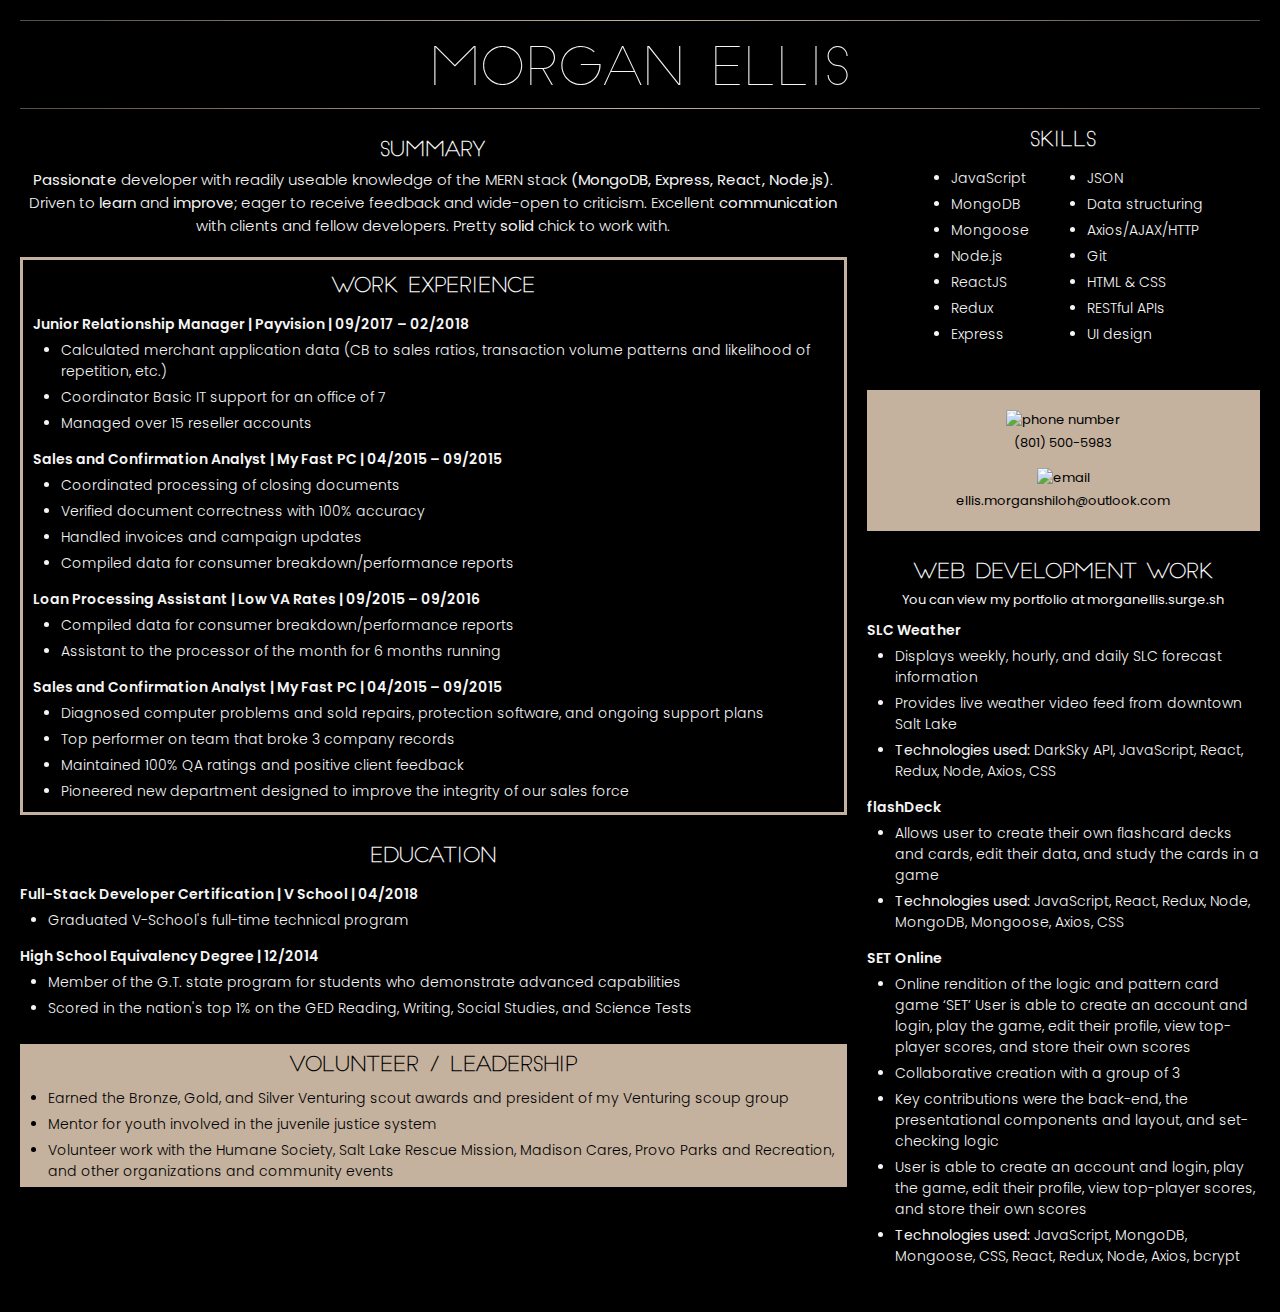
==== resume.html @ 5d0e2831 "added and edited resume page for portfolio" ====
<!DOCTYPE html>
<html>

<head>
    <meta charset="utf-8" />
    <meta http-equiv="X-UA-Compatible" content="IE=edge">
    <title>Morgan Ellis - Resume</title>
    <meta name="viewport" content="width=device-width, initial-scale=1">
    <link rel="stylesheet" type="text/css" media="screen" href="resume.css" />
    <script src="main.js"></script>

    <link href="https://fonts.googleapis.com/css?family=Montserrat:100,100i,200,200i,300,300i,400,400i,500,500i,600,600i,700,700i,800,800i,900,900i|Poppins:100,100i,200,200i,300,300i,400,400i,500,500i,600,600i,700,700i,800,800i,900,900i|Quicksand:300,400,500,700|Raleway:100,100i,200,200i,300,300i,400,400i,500,500i,600,600i,700,700i,800,800i,900,900i" rel="stylesheet">
</head>

<body>
    <div class="resumeWrapper">
        <hr>
        <p class="resumeHead">MORGAN ELLIS</p>
        <hr>
        <div class="resumeContainer">
            <div class="left">
                <div class="summary">
                    <p class="resumeSectionHead">SUMMARY</p>
                    <p class="summaryContent">
                        <strong>Passionate</strong> developer with readily useable knowledge of the MERN stack
                        <strong>(MongoDB, Express, React, Node.js)</strong>. Driven to
                        <strong>learn</strong> and
                        <strong>improve</strong>; eager to receive feedback and wide-open to criticism. Excellent
                        <strong>communication</strong> with clients and fellow developers. Pretty
                        <strong>solid</strong> chick to work with.</p>
                </div>
                <div class="work">
                    <p class="resumeSectionHead">WORK EXPERIENCE</p>
                    <div class="workContent">
                        <p class="listHead">Junior Relationship Manager | Payvision | 09/2017 – 02/2018</p>
                        <ul>
                            <li class="listContent">
                                Calculated merchant application data (CB to sales ratios, transaction volume patterns and likelihood of repetition, etc.)
                            </li>
                            <li class="listContent">Coordinator Basic IT support for an office of 7
                            </li>
                            <li class="listContent">
                                Managed over 15 reseller accounts
                            </li>
                        </ul>
                        <p class="listHead">Sales and Confirmation Analyst | My Fast PC | 04/2015 – 09/2015</p>
                        <ul>
                            <li class="listContent">
                                Coordinated processing of closing documents
                            </li>
                            <li class="listContent">
                                Verified document correctness with 100% accuracy
                            </li>
                        </ul>
                        <ul>
                            <li class="listContent">
                                Handled invoices and campaign updates
                            </li>
                            <li class="listContent">
                                Compiled data for consumer breakdown/performance reports
                            </li>
                        </ul>
                        <p class="listHead">Loan Processing Assistant | Low VA Rates | 09/2015 – 09/2016</p>
                        <ul>
                            <li class="listContent">
                                Compiled data for consumer breakdown/performance reports
                            </li>
                            <li class="listContent">
                                Assistant to the processor of the month for 6 months running
                            </li>
                        </ul>
                        <p class="listHead">Sales and Confirmation Analyst | My Fast PC | 04/2015 – 09/2015</p>
                        <ul>
                            <li class="listContent">
                                Diagnosed computer problems and sold repairs, protection software, and ongoing support plans
                            </li>
                            <li class="listContent">
                                Top performer on team that broke 3 company records
                            </li>
                            <li class="listContent">
                                Maintained 100% QA ratings and positive client feedback
                            </li>
                            <li class="listContent">
                                Pioneered new department designed to improve the integrity of our sales force
                            </li>
                        </ul>

                    </div>

                </div>
                <div class="education">
                    <p class="resumeSectionHead">EDUCATION</p>
                    <p class="listHead">Full-Stack Developer Certification | V School | 04/2018</p>
                    <ul>
                        <li class="listContent">
                            Graduated V-School's full-time technical program
                        </li>
                    </ul>
                    <p class="listHead">High School Equivalency Degree | 12/2014</p>
                    <ul>
                        <li class="listContent">
                            Member of the G.T. state program for students who demonstrate advanced capabilities
                        </li>
                        <li class="listContent">
                            Scored in the nation's top 1% on the GED Reading, Writing, Social Studies, and Science Tests
                        </li>
                    </ul>
                </div>
                <div class="volunteer">
                    <p class="resumeSectionHead">VOLUNTEER / LEADERSHIP</p>
                    <ul class="volunteerList">
                        <li class="listContent">
                            Earned the Bronze, Gold, and Silver Venturing scout awards and president of my Venturing scoup group
                        </li>
                        <li class="listContent">
                            Mentor for youth involved in the juvenile justice system
                        </li>
                        <li class="listContent">
                            Volunteer work with the Humane Society, Salt Lake Rescue Mission, Madison Cares, Provo Parks and Recreation, and other organizations
                            and community events
                        </li>
                    </ul>
                </div>
            </div>
            <div class="right">
                <p class="resumeSectionHead skillsHead">SKILLS</p>
                <div class="skillsContainer">
                    <div class="skills">
                        <div class="leftColumn">
                            <ul>
                                <li class="listContent">
                                    JavaScript
                                </li>
                                <li class="listContent">
                                    MongoDB
                                </li>
                                <li class="listContent">
                                    Mongoose
                                </li>
                                <li class="listContent">
                                    Node.js
                                </li>
                                <li class="listContent">
                                    ReactJS
                                </li>
                                <li class="listContent">
                                    Redux
                                </li>
                                <li class="listContent">
                                    Express
                                </li>
                            </ul>
                        </div>

                        <div class="rightColumn">
                            <ul class="rightSkills">
                                <li class="listContent">
                                    JSON
                                </li>
                                <li class="listContent">
                                    Data structuring
                                </li>
                                <li class="listContent">
                                    Axios/AJAX/HTTP
                                </li>
                                <li class="listContent">
                                    Git
                                </li>
                                <li class="listContent">
                                    HTML & CSS
                                </li>
                                <li class="listContent">
                                    RESTful APIs
                                </li>
                                <li class="listContent">
                                    UI design
                                </li>
                            </ul>
                        </div>
                    </div>
                </div>

                <div class="contact">
                    <img class="resContactImg phone" src="https://i.imgur.com/H4AZypY.png" alt="phone number">
                    <p class="contactInfo">(801) 500-5983</p>
                    <img class="resContactImg email" src="https://i.imgur.com/yUkgYuI.png" alt="email">
                    <p class="contactInfo">ellis.morganshiloh@outlook.com</p>
                </div>

                <div class="projects">
                    <p class="resumeSectionHead">WEB DEVELOPMENT WORK</p>
                    <p class="projectsSub">You can view my portfolio at morganellis.surge.sh</p>

                    <p class="listHead">SLC Weather</p>
                    <ul>
                        <li class="listContent">
                            Displays weekly, hourly, and daily SLC forecast information
                        </li>
                        <li class="listContent">
                            Provides live weather video feed from downtown Salt Lake
                        </li>
                        <li class="listContent">
                            <strong>Technologies used: </strong>DarkSky API, JavaScript, React, Redux, Node, Axios, CSS
                        </li>
                    </ul>

                    <p class="listHead">flashDeck</p>
                    <ul>
                        <li class="listContent">
                            Allows user to create their own flashcard decks and cards, edit their data, and study the cards in a game
                        </li>
                        <li class="listContent">
                            <strong>Technologies used: </strong>JavaScript, React, Redux, Node, MongoDB, Mongoose, Axios, CSS
                        </li>
                    </ul>

                    <p class="listHead">SET Online</p>
                    <ul>
                        <li class="listContent">
                            Online rendition of the logic and pattern card game ‘SET’ User is able to create an account and login, play the game, edit
                            their profile, view top-player scores, and store their own scores
                        </li>
                        <li class="listContent">
                            Collaborative creation with a group of 3
                        </li>
                        <li class="listContent">
                            Key contributions were the back-end, the presentational components and layout, and set-checking logic
                        </li>
                        <li class="listContent">
                            User is able to create an account and login, play the game, edit their profile, view top-player scores, and store their own
                            scores
                        </li>
                        <li class="listContent">
                            <strong>Technologies used: </strong>JavaScript, MongoDB, Mongoose, CSS, React, Redux, Node, Axios, bcrypt
                        </li>
                    </ul>

                </div>
            </div>
        </div>
    </div>
</body>

</html>

<!-- 
    <ul class="Head">
        <li class="listContent">

        </li>
        <li class="listContent">

        </li>
        <li class="listContent">

        </li>
    </ul> 
-->
---- resume.css ----
* {
    box-sizing: border-box;
    margin: 0;
}

@import url('https://fonts.googleapis.com/css?family=Montserrat:100,100i,200,200i,300,300i,400,400i,500,500i,600,600i,700,700i,800,800i,900,900i|Poppins:100,100i,200,200i,300,300i,400,400i,500,500i,600,600i,700,700i,800,800i,900,900i|Quicksand:300,400,500,700|Raleway:100,100i,200,200i,300,300i,400,400i,500,500i,600,600i,700,700i,800,800i,900,900i');
@font-face {
    font-family: "Slim Joe";
    src: local("Slim Joe"), url("Slim Joe.otf");
}

@font-face {
    font-family: "ZonaPro ExtraLight";
    src: local("ZonaPro-ExtraLight"), url("ZonaPro-ExtraLight.otf");
}

@font-face {
    font-family: "Century Gothic";
    src: local("Century Gothic"), url("/Users/morgan/dev/portfolio/Century Gothic.ttf");
}

body {
    background: black;
    color: whitesmoke;
    font-family: 'Poppins', sans-serif;
    font-size: 13px;
}

.resumeWrapper {
    display: flex;
    justify-content: center;
    flex-direction: column;
    padding: 20px;
}

.resumeHead {
    display: flex;
    justify-content: center;
    align-items: center;
    text-align: center;
    font-family: "Slim Joe";
    padding-top: 10px;
    padding-bottom: 5px;
    width: 100%;
    font-size: 34px;
}

.resumeSectionHead {
    text-align: center;
    font-family: "Slim Joe";
    padding-top: 10px;
    font-weight: 900;
    font-size: 20px;
}

hr {
    border: 0;
    height: 1px;
    background-image: linear-gradient(to right, rgba(196, 177, 158, 0.432), #C4B19E, rgba(196, 177, 158, 0.432));
    margin-bottom: 10px;
}

.listHead {
    font-weight: 600;
    padding-top: 10px;
    padding-bottom: 5px;
    font-size: 14px;
}

.summary,
.work,
.education,
.volunteer,
.skills,
.contact,
.projects {
    margin-bottom: 20px;
}

li {
    padding-bottom: 10px;
    margin-left: -12px;
    font-weight: 300;
    font-size: 14px;
}

.summary {
    text-align: center;
    padding-top: 10px;
}

.summaryContent {
    font-weight: 300;
    font-size: 15px;
}

.work {
    border: 3px solid #C4B19E;
    padding: 5px;
    padding-left: 10px;
    padding-right: 10px;
}

.workHead {
    width: 100%;
}

.volunteer {
    background-color: #C4B19E;
    color: black;
}

.volunteerList {
    padding-top: 5px;
}

.contact {
    background-color: #C4B19E;
    color: black;
    padding: 20px;
}

.resContactImg {
    height: auto;
    width: 30px;
    padding-bottom: 3px;
}

.email {
    padding-top: 15px;
}

.skillsContainer {
    display: flex;
    flex-direction: column;
    align-items: center;
}

.skills {
    display: grid;
    grid-template-areas: "leftSkill rightSkill";
}

.skillsHead {
    margin-bottom: 10px;
}

.leftSkills {
    grid-area: leftSkill;
}

.rightSkills {
    grid-area: rightSkill;
    margin-left: 30px;
}

.contact {
    text-align: center;
}

.projectsSub {
    text-align: center;
}

@media only screen and (min-width: 700px) {
    .resumeWrapper {
        padding: 20px;
    }
    .resumeContainer {
        display: grid;
        grid-template-areas: "left right";
        grid-template-columns: 2fr 1fr;
    }
    .left {
        grid-area: left;
    }
    .right {
        grid-area: right;
        padding-left: 20px;
    }
    .resumeSectionHead {
        padding-top: 10px;
        text-align: center;
        padding-bottom: 5px;
    }
    .resumeHead {
        display: flex;
        justify-content: center;
        align-items: center;
        text-align: center;
        font-size: 4em;
    }
    .skills,
    .contact .projects {
        padding-bottom: 20px;
    }
    li {
        padding-bottom: 5px;
    }
    .summary {
        text-align: center;
    }
    .workHead {
        width: 100%;
    }
    .skills {
        display: grid;
        grid-template-areas: "leftSkill rightSkill";
    }
    .leftSkill {
        grid-area: leftSkill;
    }
    .rightSkill {
        grid-area: rightSkill;
    }
    .contact {
        text-align: center;
    }
    .projectsSub {
        text-align: center;
    }
}
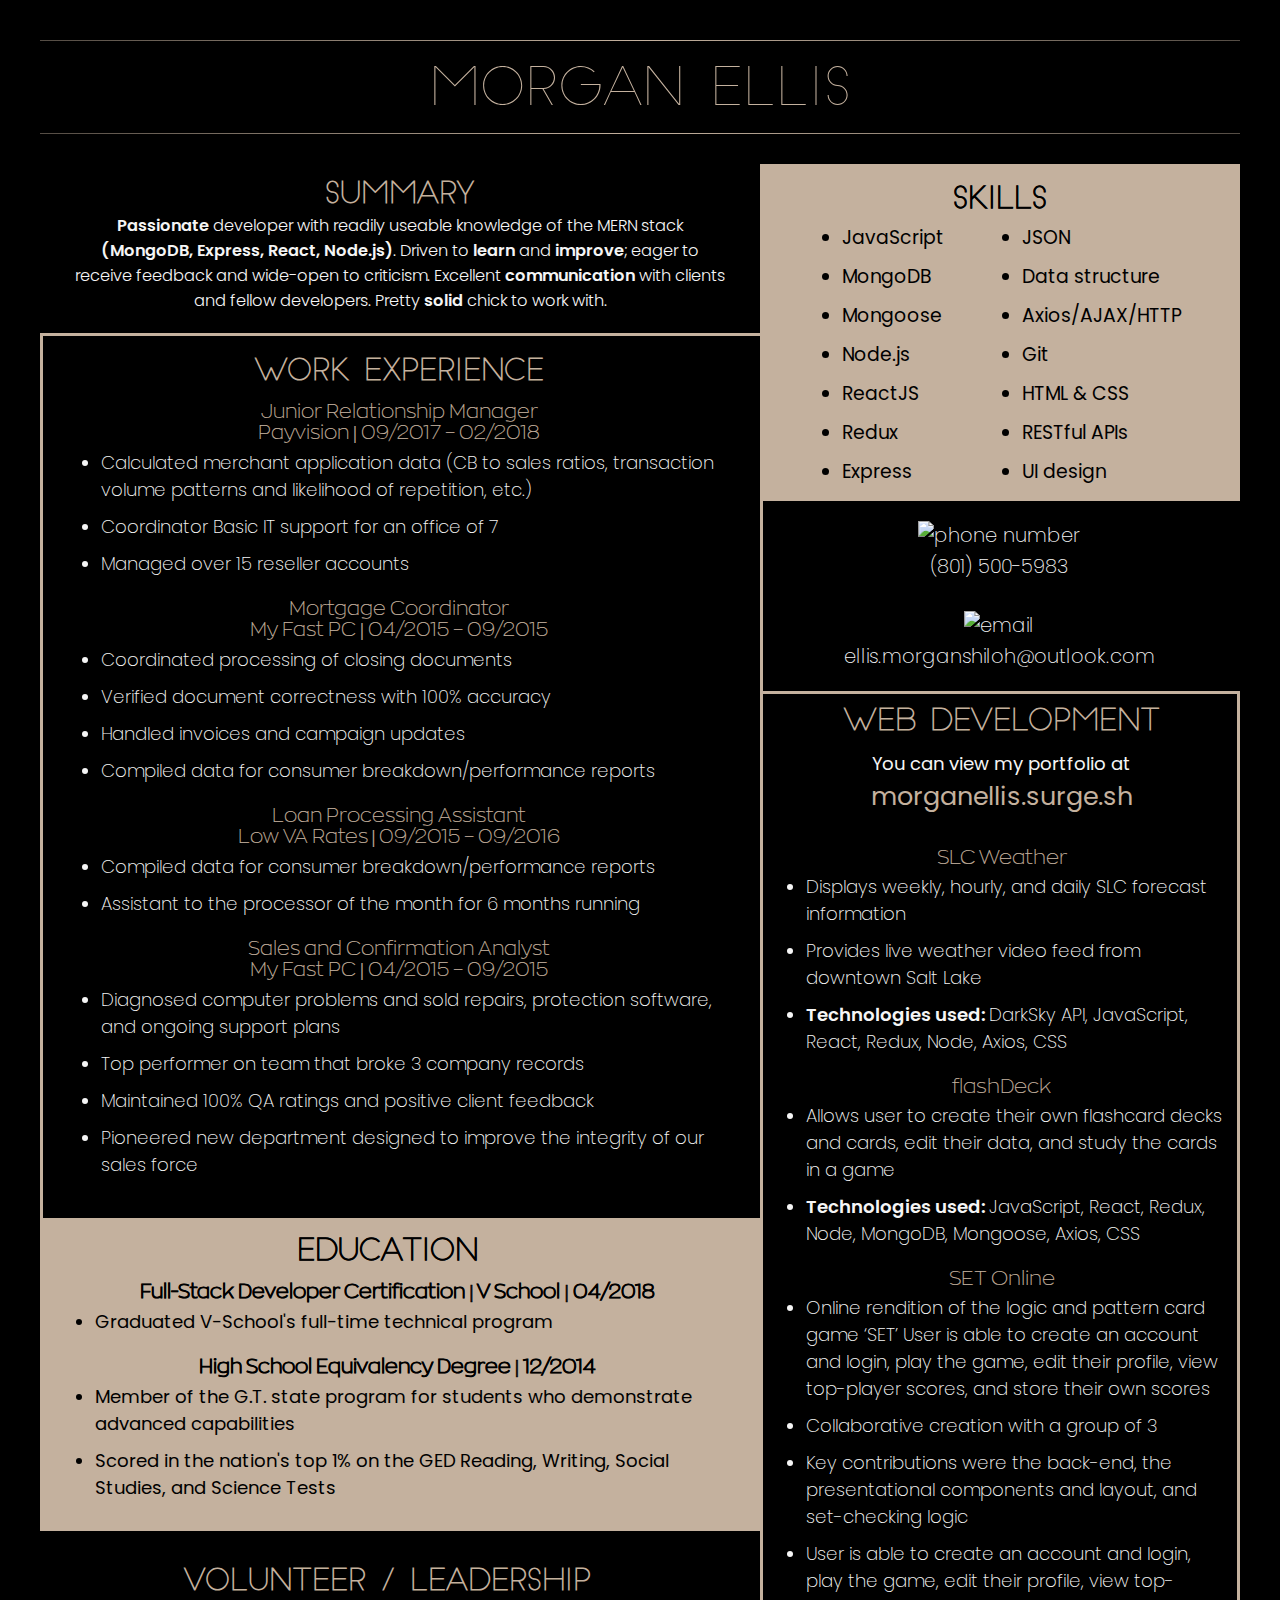
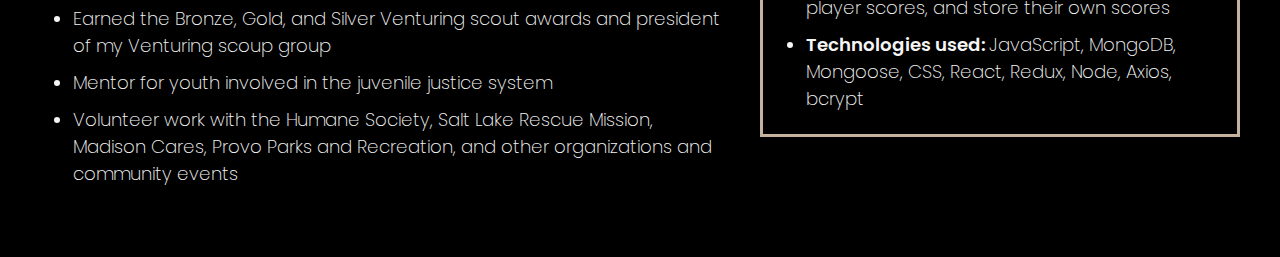
==== commit 77e067de: "added resume and fixed css in both resume page and portfolio SPA page" ====
--- a/resume.html
+++ b/resume.html
@@ -9,30 +9,48 @@
     <link rel="stylesheet" type="text/css" media="screen" href="resume.css" />
     <script src="main.js"></script>
 
-    <link href="https://fonts.googleapis.com/css?family=Montserrat:100,100i,200,200i,300,300i,400,400i,500,500i,600,600i,700,700i,800,800i,900,900i|Poppins:100,100i,200,200i,300,300i,400,400i,500,500i,600,600i,700,700i,800,800i,900,900i|Quicksand:300,400,500,700|Raleway:100,100i,200,200i,300,300i,400,400i,500,500i,600,600i,700,700i,800,800i,900,900i" rel="stylesheet">
+    <link href="https://fonts.googleapis.com/css?family=Montserrat:100,100i,200,200i,300,300i,400,400i,500,500i,600,600i,700,700i,800,800i,900,900i|Poppins:100,100i,200,200i,300,300i,400,400i,500,500i,600,600i,700,700i,800,800i,900,900i|Quicksand:300,400,500,700|Raleway:100,100i,200,200i,300,300i,400,400i,500,500i,600,600i,700,700i,800,800i,900,900i"
+        rel="stylesheet">
 </head>
 
 <body>
     <div class="resumeWrapper">
-        <hr>
-        <p class="resumeHead">MORGAN ELLIS</p>
-        <hr>
+
+        <div class="clip">
+            <hr class="topLine">
+            <p class="resumeHead">MORGAN ELLIS</p>
+            <hr class="bottomLine">
+        </div>
+
         <div class="resumeContainer">
+
+            <!--
+                -------------------- LEFT CONTAINER --------------------
+            -->
             <div class="left">
+
+                <!--
+                -------------------- SUMMARY --------------------
+            -->
                 <div class="summary">
-                    <p class="resumeSectionHead">SUMMARY</p>
+                    <p class="resumeSectionHead summaryHead">SUMMARY</p>
                     <p class="summaryContent">
-                        <strong>Passionate</strong> developer with readily useable knowledge of the MERN stack
-                        <strong>(MongoDB, Express, React, Node.js)</strong>. Driven to
-                        <strong>learn</strong> and
-                        <strong>improve</strong>; eager to receive feedback and wide-open to criticism. Excellent
-                        <strong>communication</strong> with clients and fellow developers. Pretty
-                        <strong>solid</strong> chick to work with.</p>
-                </div>
+                        <b>Passionate</b> developer with readily useable knowledge of the MERN stack
+                        <b>(MongoDB, Express, React, Node.js)</b>. Driven to
+                        <b>learn</b> and
+                        <b>improve</b>; eager to receive feedback and wide-open to criticism. Excellent
+                        <b>communication</b> with clients and fellow developers. Pretty
+                        <b>solid</b> chick to work with.</p>
+                </div>
+
+                <!--
+                    -------------------- WORK --------------------
+                -->
                 <div class="work">
                     <p class="resumeSectionHead">WORK EXPERIENCE</p>
                     <div class="workContent">
-                        <p class="listHead">Junior Relationship Manager | Payvision | 09/2017 – 02/2018</p>
+                        <p class="listHead">Junior Relationship Manager
+                            <br/> Payvision | 09/2017 – 02/2018</p>
                         <ul>
                             <li class="listContent">
                                 Calculated merchant application data (CB to sales ratios, transaction volume patterns and likelihood of repetition, etc.)
@@ -43,7 +61,8 @@
                                 Managed over 15 reseller accounts
                             </li>
                         </ul>
-                        <p class="listHead">Sales and Confirmation Analyst | My Fast PC | 04/2015 – 09/2015</p>
+                        <p class="listHead">Mortgage Coordinator
+                            <br/> My Fast PC | 04/2015 – 09/2015</p>
                         <ul>
                             <li class="listContent">
                                 Coordinated processing of closing documents
@@ -60,7 +79,8 @@
                                 Compiled data for consumer breakdown/performance reports
                             </li>
                         </ul>
-                        <p class="listHead">Loan Processing Assistant | Low VA Rates | 09/2015 – 09/2016</p>
+                        <p class="listHead">Loan Processing Assistant
+                            <br/> Low VA Rates | 09/2015 – 09/2016</p>
                         <ul>
                             <li class="listContent">
                                 Compiled data for consumer breakdown/performance reports
@@ -69,7 +89,8 @@
                                 Assistant to the processor of the month for 6 months running
                             </li>
                         </ul>
-                        <p class="listHead">Sales and Confirmation Analyst | My Fast PC | 04/2015 – 09/2015</p>
+                        <p class="listHead">Sales and Confirmation Analyst
+                            <br/> My Fast PC | 04/2015 – 09/2015</p>
                         <ul>
                             <li class="listContent">
                                 Diagnosed computer problems and sold repairs, protection software, and ongoing support plans
@@ -88,24 +109,32 @@
                     </div>
 
                 </div>
+
+                <!--
+                    -------------------- EDUCATION --------------------
+                -->
                 <div class="education">
-                    <p class="resumeSectionHead">EDUCATION</p>
-                    <p class="listHead">Full-Stack Developer Certification | V School | 04/2018</p>
+                    <p class="resumeSectionHead educationHead">EDUCATION</p>
+                    <p class="listHead educationListHead">Full-Stack Developer Certification | V School | 04/2018</p>
                     <ul>
-                        <li class="listContent">
+                        <li class="listContent educationListContent">
                             Graduated V-School's full-time technical program
                         </li>
                     </ul>
-                    <p class="listHead">High School Equivalency Degree | 12/2014</p>
+                    <p class="listHead educationListHead">High School Equivalency Degree | 12/2014</p>
                     <ul>
-                        <li class="listContent">
+                        <li class="listContent educationListContent">
                             Member of the G.T. state program for students who demonstrate advanced capabilities
                         </li>
-                        <li class="listContent">
+                        <li class="listContent educationListContent">
                             Scored in the nation's top 1% on the GED Reading, Writing, Social Studies, and Science Tests
                         </li>
                     </ul>
                 </div>
+
+                <!--
+                    -------------------- VOLUNTEER --------------------
+                -->
                 <div class="volunteer">
                     <p class="resumeSectionHead">VOLUNTEER / LEADERSHIP</p>
                     <ul class="volunteerList">
@@ -122,137 +151,149 @@
                     </ul>
                 </div>
             </div>
+
+            <!--
+                -------------------- RIGHT COLUMN --------------------
+            -->
             <div class="right">
-                <p class="resumeSectionHead skillsHead">SKILLS</p>
-                <div class="skillsContainer">
-                    <div class="skills">
-                        <div class="leftColumn">
-                            <ul>
-                                <li class="listContent">
-                                    JavaScript
-                                </li>
-                                <li class="listContent">
-                                    MongoDB
-                                </li>
-                                <li class="listContent">
-                                    Mongoose
-                                </li>
-                                <li class="listContent">
-                                    Node.js
-                                </li>
-                                <li class="listContent">
-                                    ReactJS
-                                </li>
-                                <li class="listContent">
-                                    Redux
-                                </li>
-                                <li class="listContent">
-                                    Express
-                                </li>
-                            </ul>
+                <div class="rightContainer">
+
+                    <!--
+                        -------------------- SKILLS --------------------
+                    -->
+                    <div class="skillsContainer">
+
+                        <p class="resumeSectionHead skillsHead">SKILLS</p>
+
+                        <div class="skills">
+                            <div class="leftColumn">
+                                <ul>
+                                    <li class="listContent skillsListContent">
+                                        JavaScript
+                                    </li>
+                                    <li class="listContent skillsListContent">
+                                        MongoDB
+                                    </li>
+                                    <li class="listContent skillsListContent">
+                                        Mongoose
+                                    </li>
+                                    <li class="listContent skillsListContent">
+                                        Node.js
+                                    </li>
+                                    <li class="listContent skillsListContent">
+                                        ReactJS
+                                    </li>
+                                    <li class="listContent skillsListContent">
+                                        Redux
+                                    </li>
+                                    <li class="listContent skillsListContent">
+                                        Express
+                                    </li>
+                                </ul>
+                            </div>
+
+                            <div class="rightColumn">
+                                <ul class="rightSkills">
+                                    <li class="skillsListContent">
+                                        JSON
+                                    </li>
+                                    <li class="skillsListContent">
+                                        Data structure
+                                    </li>
+                                    <li class="skillsListContent">
+                                        Axios/AJAX/HTTP
+                                    </li>
+                                    <li class="skillsListContent">
+                                        Git
+                                    </li>
+                                    <li class="skillsListContent">
+                                        HTML & CSS
+                                    </li>
+                                    <li class="skillsListContent">
+                                        RESTful APIs
+                                    </li>
+                                    <li class="skillsListContent">
+                                        UI design
+                                    </li>
+                                </ul>
+                            </div>
                         </div>
-
-                        <div class="rightColumn">
-                            <ul class="rightSkills">
-                                <li class="listContent">
-                                    JSON
-                                </li>
-                                <li class="listContent">
-                                    Data structuring
-                                </li>
-                                <li class="listContent">
-                                    Axios/AJAX/HTTP
-                                </li>
-                                <li class="listContent">
-                                    Git
-                                </li>
-                                <li class="listContent">
-                                    HTML & CSS
-                                </li>
-                                <li class="listContent">
-                                    RESTful APIs
-                                </li>
-                                <li class="listContent">
-                                    UI design
-                                </li>
-                            </ul>
-                        </div>
-                    </div>
-                </div>
-
-                <div class="contact">
-                    <img class="resContactImg phone" src="https://i.imgur.com/H4AZypY.png" alt="phone number">
-                    <p class="contactInfo">(801) 500-5983</p>
-                    <img class="resContactImg email" src="https://i.imgur.com/yUkgYuI.png" alt="email">
-                    <p class="contactInfo">ellis.morganshiloh@outlook.com</p>
-                </div>
-
-                <div class="projects">
-                    <p class="resumeSectionHead">WEB DEVELOPMENT WORK</p>
-                    <p class="projectsSub">You can view my portfolio at morganellis.surge.sh</p>
-
-                    <p class="listHead">SLC Weather</p>
-                    <ul>
-                        <li class="listContent">
-                            Displays weekly, hourly, and daily SLC forecast information
-                        </li>
-                        <li class="listContent">
-                            Provides live weather video feed from downtown Salt Lake
-                        </li>
-                        <li class="listContent">
-                            <strong>Technologies used: </strong>DarkSky API, JavaScript, React, Redux, Node, Axios, CSS
-                        </li>
-                    </ul>
-
-                    <p class="listHead">flashDeck</p>
-                    <ul>
-                        <li class="listContent">
-                            Allows user to create their own flashcard decks and cards, edit their data, and study the cards in a game
-                        </li>
-                        <li class="listContent">
-                            <strong>Technologies used: </strong>JavaScript, React, Redux, Node, MongoDB, Mongoose, Axios, CSS
-                        </li>
-                    </ul>
-
-                    <p class="listHead">SET Online</p>
-                    <ul>
-                        <li class="listContent">
-                            Online rendition of the logic and pattern card game ‘SET’ User is able to create an account and login, play the game, edit
-                            their profile, view top-player scores, and store their own scores
-                        </li>
-                        <li class="listContent">
-                            Collaborative creation with a group of 3
-                        </li>
-                        <li class="listContent">
-                            Key contributions were the back-end, the presentational components and layout, and set-checking logic
-                        </li>
-                        <li class="listContent">
-                            User is able to create an account and login, play the game, edit their profile, view top-player scores, and store their own
-                            scores
-                        </li>
-                        <li class="listContent">
-                            <strong>Technologies used: </strong>JavaScript, MongoDB, Mongoose, CSS, React, Redux, Node, Axios, bcrypt
-                        </li>
-                    </ul>
-
+                    </div>
+
+                    <!--
+                        -------------------- CONTACT --------------------
+                    -->
+                    <div class="contact">
+                        <img class="resContactImg phone" src="https://i.imgur.com/kd4dX73.png" alt="phone number">
+                        <p class="contactInfo">(801) 500-5983</p>
+                        <img class="resContactImg email" src="https://i.imgur.com/fYXajvq.png" alt="email">
+
+                        <p class="contactInfo">
+                            <a class="emailLink" href="mailto:ellis.morganshiloh@outlook.com">ellis.morganshiloh@outlook.com</a>
+                        </p>
+                    </div>
+
+                    <!--
+                        -------------------- PROJECTS --------------------
+                    -->
+                    <div class="projects">
+                        <p class="resumeSectionHead">WEB DEVELOPMENT</p>
+                        <p class="projectsSub">You can view my portfolio at
+                            <br/>
+                            <a href="http://morganellis.surge.sh/" class="portfolioLink">morganellis.surge.sh</a>
+                        </p>
+
+                        <br/>
+
+                        <p class="projectListHead">SLC Weather</p>
+                        <ul>
+                            <li class="listContent">
+                                Displays weekly, hourly, and daily SLC forecast information
+                            </li>
+                            <li class="listContent">
+                                Provides live weather video feed from downtown Salt Lake
+                            </li>
+                            <li class="listContent">
+                                <b>Technologies used: </b>DarkSky API, JavaScript, React, Redux, Node, Axios, CSS
+                            </li>
+                        </ul>
+
+                        <p class="projectListHead">flashDeck</p>
+                        <ul>
+                            <li class="listContent">
+                                Allows user to create their own flashcard decks and cards, edit their data, and study the cards in a game
+                            </li>
+                            <li class="listContent">
+                                <b>Technologies used: </b>JavaScript, React, Redux, Node, MongoDB, Mongoose, Axios, CSS
+                            </li>
+                        </ul>
+
+                        <p class="projectListHead">SET Online</p>
+                        <ul>
+                            <li class="listContent">
+                                Online rendition of the logic and pattern card game ‘SET’ User is able to create an account and login, play the game, edit
+                                their profile, view top-player scores, and store their own scores
+                            </li>
+                            <li class="listContent">
+                                Collaborative creation with a group of 3
+                            </li>
+                            <li class="listContent">
+                                Key contributions were the back-end, the presentational components and layout, and set-checking logic
+                            </li>
+                            <li class="listContent">
+                                User is able to create an account and login, play the game, edit their profile, view top-player scores, and store their own
+                                scores
+                            </li>
+                            <li class="listContent">
+                                <b>Technologies used: </b>JavaScript, MongoDB, Mongoose, CSS, React, Redux, Node, Axios, bcrypt
+                            </li>
+                        </ul>
+
+                    </div>
                 </div>
             </div>
         </div>
     </div>
 </body>
 
-</html>
-
-<!-- 
-    <ul class="Head">
-        <li class="listContent">
-
-        </li>
-        <li class="listContent">
-
-        </li>
-        <li class="listContent">
-
-        </li>
-    </ul> 
--->+</html>--- a/resume.css
+++ b/resume.css
@@ -12,11 +12,6 @@
 @font-face {
     font-family: "ZonaPro ExtraLight";
     src: local("ZonaPro-ExtraLight"), url("ZonaPro-ExtraLight.otf");
-}
-
-@font-face {
-    font-family: "Century Gothic";
-    src: local("Century Gothic"), url("/Users/morgan/dev/portfolio/Century Gothic.ttf");
 }
 
 body {
@@ -24,6 +19,7 @@
     color: whitesmoke;
     font-family: 'Poppins', sans-serif;
     font-size: 13px;
+    height: 100%;
 }
 
 .resumeWrapper {
@@ -33,24 +29,15 @@
     padding: 20px;
 }
 
+.clip {
+    color: #C4B19E;
+}
+
 .resumeHead {
-    display: flex;
-    justify-content: center;
-    align-items: center;
+    grid-area: bnr;
     text-align: center;
     font-family: "Slim Joe";
-    padding-top: 10px;
-    padding-bottom: 5px;
-    width: 100%;
-    font-size: 34px;
-}
-
-.resumeSectionHead {
-    text-align: center;
-    font-family: "Slim Joe";
-    padding-top: 10px;
-    font-weight: 900;
-    font-size: 20px;
+    font-size: 2.8em;
 }
 
 hr {
@@ -60,11 +47,28 @@
     margin-bottom: 10px;
 }
 
-.listHead {
-    font-weight: 600;
-    padding-top: 10px;
-    padding-bottom: 5px;
-    font-size: 14px;
+/* --------------- GLOBAL --------------- */
+
+.resumeSectionHead,
+.educationHead,
+.skillsHead {
+    text-align: center;
+    font-family: "Slim Joe";
+    padding-left: 0px;
+    padding-right: 0px;
+    font-weight: 900;
+    font-size: 1.8em;
+}
+
+.resumeSectionHead {
+    color: #C4B19E;
+}
+
+.educationHead,
+.skillsHead {
+    color: black;
+    -webkit-text-stroke-width: .6px;
+    -webkit-text-stroke-color: black;
 }
 
 .summary,
@@ -74,15 +78,46 @@
 .skills,
 .contact,
 .projects {
-    margin-bottom: 20px;
+    padding: 20px;
+}
+
+.listHead,
+.projectListHead {
+    text-align: center;
+    padding-top: 10px;
+    padding-bottom: 5px;
+    font-weight: 450;
+    font-size: 1.05em;
+    font-family: "ZonaPro ExtraLight";
+    -webkit-text-stroke-width: .2px;
+    -webkit-text-stroke-color: #C4B19E;
+    color: #C4B19E;
+}
+
+.educationListHead,
+.skillsListHead {
+    -webkit-text-stroke-width: .5px;
+    -webkit-text-stroke-color: black;
+    color: black;
+}
+
+.educationListContent,
+.skillsListContent {
+    font-weight: 400;
 }
 
 li {
     padding-bottom: 10px;
     margin-left: -12px;
-    font-weight: 300;
-    font-size: 14px;
-}
+    font-weight: 200;
+    font-size: 1.05em;
+}
+
+b {
+    font-weight: 550;
+}
+
+/* --------------- SUMMARY --------------- */
 
 .summary {
     text-align: center;
@@ -91,58 +126,88 @@
 
 .summaryContent {
     font-weight: 300;
-    font-size: 15px;
-}
+    font-size: 1.2em;
+}
+
+/* --------------- WORK --------------- */
 
 .work {
     border: 3px solid #C4B19E;
-    padding: 5px;
-    padding-left: 10px;
-    padding-right: 10px;
-}
-
-.workHead {
-    width: 100%;
-}
-
-.volunteer {
-    background-color: #C4B19E;
+    padding: 10px;
+}
+
+/* --------------- EDUCATION --------------- */
+
+.education {
+    background: #C4B19E;
     color: black;
-}
+    margin-top: 10px;
+}
+
+.educationHead {
+    color: black;
+}
+
+.educationListHead {
+    font-weight: 600;
+}
+
+/* --------------- VOLUNTEER --------------- */
 
 .volunteerList {
     padding-top: 5px;
 }
 
+/* --------------- CONTACT --------------- */
+
 .contact {
-    background-color: #C4B19E;
-    color: black;
     padding: 20px;
+    text-align: center;
+    font-weight: 200;
+    font-size: 1.2em;
+    font-size: 1.38em;
 }
 
 .resContactImg {
     height: auto;
-    width: 30px;
+    width: 36px;
     padding-bottom: 3px;
 }
 
 .email {
     padding-top: 15px;
 }
+
+.emailLink {
+    color: whitesmoke;
+    text-decoration: none;
+}
+
+.emailLink:hover {
+    text-decoration: underline;
+    cursor: pointer;
+    font-weight: 600;
+}
+
+/* --------------- SKILLS --------------- */
 
 .skillsContainer {
     display: flex;
     flex-direction: column;
     align-items: center;
+    background: #C4B19E;
+    color: black;
 }
 
 .skills {
     display: grid;
     grid-template-areas: "leftSkill rightSkill";
+    padding-top: 10px;
 }
 
 .skillsHead {
-    margin-bottom: 10px;
+    margin-top: 20px;
+    background: #C4B19E;
 }
 
 .leftSkills {
@@ -154,69 +219,414 @@
     margin-left: 30px;
 }
 
-.contact {
-    text-align: center;
+/* --------------- PROJECTS --------------- */
+
+.projects {
+    border: 3px solid #C4B19E;
 }
 
 .projectsSub {
     text-align: center;
-}
-
-@media only screen and (min-width: 700px) {
+    font-weight: 400;
+    padding-top: 10px;
+    font-size: 1.1em;
+}
+
+.portfolioLink {
+    color: #C4B19E;
+    text-decoration: none;
+    font-size: 1.38em;
+}
+
+.portfolioLink:hover {
+    text-decoration: underline;
+    cursor: pointer;
+    font-weight: 700;
+}
+
+.projectListHead {
+    font-family: "ZonaPro ExtraLight";
+    -webkit-text-stroke-width: .2px;
+    -webkit-text-stroke-color: #C4B19E;
+    color: #C4B19E;
+    font-size: 1.5em;
+}
+
+/* --------------------------------------------- */
+
+/* --------------------------------------------- */
+
+/* --------------- MEDIA QUERIES --------------- */
+
+/* --------------------------------------------- */
+
+/* --------------------------------------------- */
+
+@media only screen and (min-width: 550px) {
     .resumeWrapper {
+        padding: 30px;
+    }
+    .resumeHead {
+        font-size: 3.5em;
+    }
+    .resumeSectionHead,
+    .educationHead,
+    .skillsHead {
+        font-size: 2.2em;
+    }
+    li {
+        font-weight: 400;
+    }
+    .workContent {
+        padding-left: 25px;
+        padding-right: 25px;
+    }
+    .education {
+        margin-top: 25px;
+        padding-left: 40px;
+        padding-right: 40px;
+    }
+    .rightSkills {
+        grid-area: rightSkill;
+        margin-left: 110px;
+    }
+    .resumeSectionHead {
+        -webkit-text-stroke-width: .01px;
+        -webkit-text-stroke-color: rgba(196, 177, 158, 0);
+    }
+    .educationHead,
+    .skillsHead {
+        -webkit-text-stroke-width: .5px;
+        -webkit-text-stroke-color: black;
+    }
+    .summary,
+    .work,
+    .education,
+    .volunteer,
+    .skills,
+    .contact,
+    .projects {
         padding: 20px;
     }
+    .listHead {
+        padding-top: 10px;
+        padding-bottom: 5px;
+        font-weight: 400;
+        font-size: 1.15em;
+    }
+    .educationListContent,
+    .skillsListContent {
+        font-weight: 400;
+        font-size: 1.15em;
+    }
+    li {
+        padding-bottom: 10px;
+        margin-left: -12px;
+        font-weight: 200;
+        font-size: 1.2em;
+    }
+    .summaryContent {
+        font-weight: 100;
+        font-size: 1.35em;
+    }
+    .educationListHead {
+        font-weight: 600;
+    }
+    .skillsListContent {
+        font-size: 1.35em;
+    }
+    .contact {
+        padding: 30px;
+        font-weight: 200;
+        font-size: 1.8em;
+    }
+    .resContactImg {
+        height: auto;
+        width: 45px;
+        padding-bottom: 3px;
+    }
+    .email {
+        padding-top: 15px;
+    }
+    .emailLink:hover {
+        font-weight: 600;
+    }
+    .projectsSub {
+        font-size: 1.35em;
+    }
+    .projectListHead {
+        font-size: 1.55em;
+    }
+    .portfolioLink {
+        font-size: 1.6em;
+    }
+    .portfolioLink:hover {
+        font-weight: 700;
+    }
+}
+
+/*  */
+
+@media only screen and (min-width: 650px) {
+    .resumeWrapper {
+        padding: 10px;
+    }
+    .resumeHead {
+        font-size: 4em;
+    }
+    .summary {
+        padding-top: 20px;
+        padding-bottom: 20px;
+    }
+    .education {
+        margin-top: 40px;
+    }
+    .volunteer {
+        padding-top: 40px;
+        padding-bottom: 40px;
+    }
+    .rightSkills {
+        margin-left: 140px;
+    }
+    .contact {
+        padding-top: 45px;
+        padding-bottom: 45px;
+        font-size: 2em;
+    }
+    .email {
+        padding-top: 30px;
+    }
+}
+
+/* --------------- GRID VIEW --------------- */
+
+@media only screen and (min-width: 800px) {
     .resumeContainer {
         display: grid;
         grid-template-areas: "left right";
-        grid-template-columns: 2fr 1fr;
+        grid-template-columns: 60% 40%;
     }
     .left {
         grid-area: left;
     }
     .right {
         grid-area: right;
-        padding-left: 20px;
-    }
-    .resumeSectionHead {
+    }
+    .resumeHead {
+        font-size: 4em;
+    }
+    .summaryHead {
         padding-top: 10px;
-        text-align: center;
-        padding-bottom: 5px;
-    }
-    .resumeHead {
-        display: flex;
-        justify-content: center;
-        align-items: center;
-        text-align: center;
-        font-size: 4em;
-    }
+    }
+    .summary {
+        padding-top: 20px;
+        padding-bottom: 20px;
+    }
+    .summaryContent {
+        padding-bottom: 15px;
+        font-weight: 300;
+        font-size: 1.25em;
+    }
+    .summary,
+    .work,
+    .education,
+    .volunteer,
     .skills,
-    .contact .projects {
+    .contact,
+    .projects {
+        padding: 5px;
+        padding-right: 10px;
+    }
+    li {
+        font-size: 1.1em;
+    }
+    .work {
+    border-right: none;
+
+        padding-top: 20px;
+    }
+    .education {
+        margin-top: 0;
+    }
+    .educationHead {
+        padding-top: 10px;
+    }
+    .educationListHead {
+        margin-left: 20px;
+    }
+    .educationListContent {
+        margin-left: 10px;
+    }
+    .volunteer {
+        padding-top: 20px;
         padding-bottom: 20px;
     }
-    li {
-        padding-bottom: 5px;
-    }
-    .summary {
-        text-align: center;
-    }
-    .workHead {
-        width: 100%;
-    }
-    .skills {
-        display: grid;
-        grid-template-areas: "leftSkill rightSkill";
-    }
-    .leftSkill {
-        grid-area: leftSkill;
-    }
-    .rightSkill {
-        grid-area: rightSkill;
+    .rightSkills {
+        margin-left: 10px;
+    }
+    .skillsListContent {
+        font-size: 1.25em;
     }
     .contact {
-        text-align: center;
+        padding-top: 20px;
+        padding-bottom: 20px;
+        border-left: 3px solid #C4B19E;
+        font-size: 1.3em;
+    }
+    .resContactImg {
+        width: 40px;
+        padding-bottom: 2px;
+    }
+    .email {
+        padding-top: 30px;
+    }
+    .projects {
+        padding: 12px;
+        padding-left: 15px;
     }
     .projectsSub {
         text-align: center;
-    }
-}+        font-weight: 400;
+        padding-top: 10px;
+        font-size: 1.1em;
+    }
+    .portfolioLink {
+        font-size: 1.4em;
+    }
+}
+
+@media only screen and (min-width: 860px) {
+    .listHead {
+        font-size: 1.3em;
+    }
+    li {
+        font-size: 1.2em;
+    }
+    .work {
+        padding-top: 20px;
+    }
+    .education {
+        margin-top: 0;
+    }
+    .educationHead {
+        padding-top: 10px;
+    }
+    .educationListHead {
+        margin-left: 20px;
+    }
+    .educationListContent {
+        margin-left: 10px;
+    }
+    .volunteer {
+        padding-top: 20px;
+        padding-bottom: 20px;
+    }
+    .rightSkills {
+        margin-left: 10px;
+    }
+    .skillsListContent {
+        font-size: 1.25em;
+    }
+    .contact {
+        padding-top: 20px;
+        padding-bottom: 20px;
+        border-left: 3px solid #C4B19E;
+        font-size: 1.3em;
+    }
+    .resContactImg {
+        width: 40px;
+        padding-bottom: 2px;
+    }
+    .email {
+        padding-top: 30px;
+    }
+    .projects {
+        padding: 12px;
+        padding-left: 15px;
+    }
+    .projectsSub {
+        text-align: center;
+        font-weight: 400;
+        padding-top: 10px;
+        font-size: 1.1em;
+    }
+    .portfolioLink {
+        font-size: 1.4em;
+    }
+}
+
+@media only screen and (min-width: 924px) {
+    .resumeWrapper {
+        padding: 20px;
+    }
+    .resumeHead {
+        padding: 10px;
+    }
+    .resumeContainer {
+        padding-top: 20px;
+    }
+    .education,
+    .volunteer {
+        padding-right: 30px;
+    }
+    .educationListContent {
+        font-size: 1.2em;
+    }
+}
+
+@media only screen and (min-width: 924px) {
+    .resumeWrapper {
+        padding: 40px;
+    }
+    .resumeHead {
+        padding: 10px;
+    }
+    .resumeContainer {
+        padding-top: 20px;
+    }
+    .left {
+        padding-right: 10;
+    }
+    .listHead {
+        font-size: 1.5em;
+    }
+    .summary {
+        padding-left: 35px;
+        padding-right: 35px;
+    }
+    .work {
+        padding-bottom: 30px;
+    }
+    .education {
+        padding-bottom: 20px;
+    }
+    .volunteer {
+        padding-top: 35px;
+    }
+    .educationListContent,
+    li, .projectsSub {
+        font-size: 1.4em;
+    }
+    .contact {
+        font-size: 1.5em;
+    }
+    .skillsListContent {
+        font-size: 1.45em;
+    }
+    .rightColumn {
+        margin-left: 20px;
+    }
+}
+
+@media only screen and (min-width: 1200px) {
+    .rightColumn {
+        margin-left: 40px;
+    }
+}
+
+@media only screen and (min-width: 1400px) {
+    .rightColumn {
+        margin-left: 80px;
+    }
+}
+
